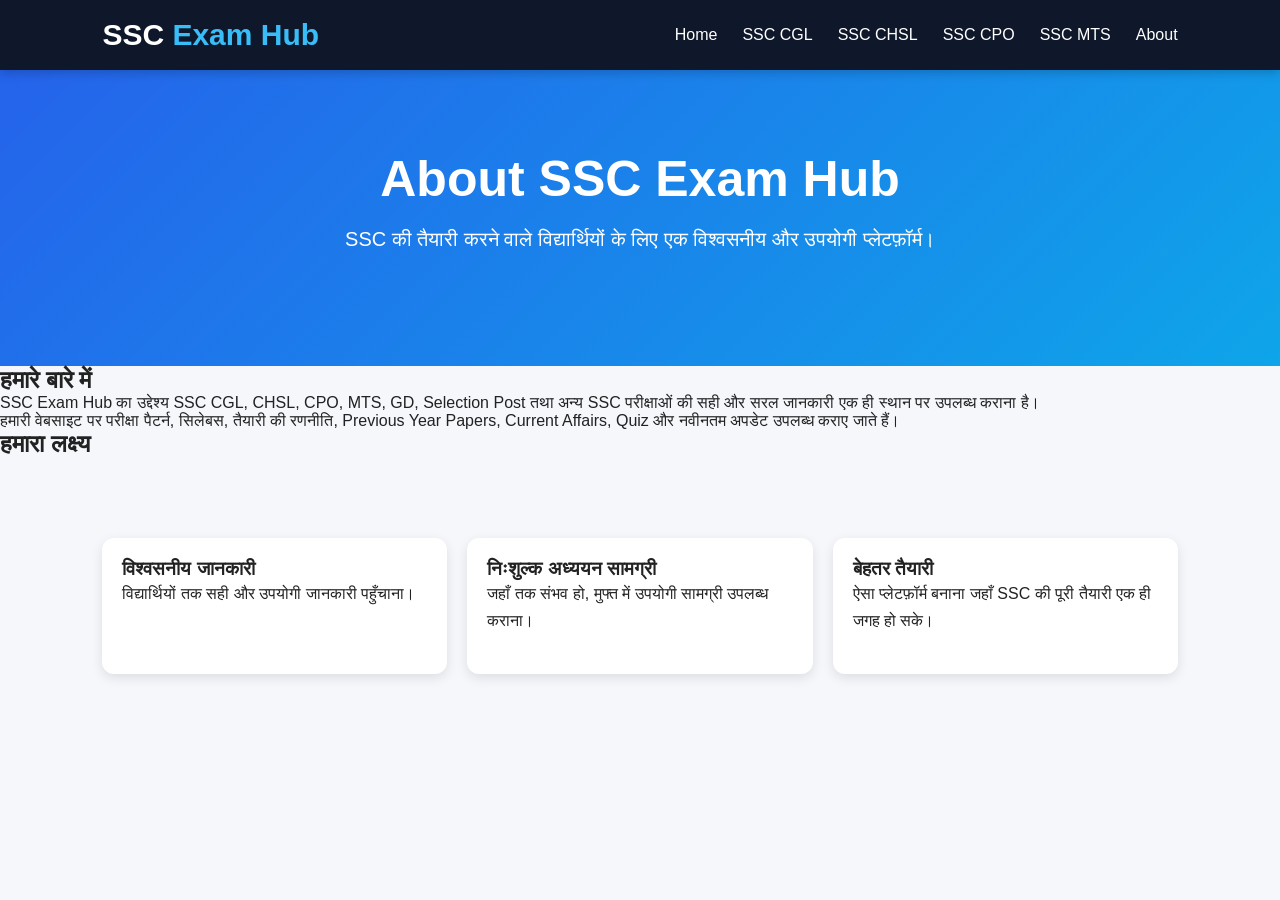
==== about.html @ 8d160a6f "Create about.html" ====
<!DOCTYPE html>
<html lang="hi">

<head>
<meta charset="UTF-8">
<meta name="viewport" content="width=device-width, initial-scale=1.0">

<title>About Us | SSC Exam Hub</title>

<meta name="description" content="SSC Exam Hub के बारे में जानें।">

<link rel="stylesheet" href="style.css">
</head>

<body>

<header>

<div class="logo">
SSC <span>Exam Hub</span>
</div>

<nav>
<a href="index.html">Home</a>
<a href="cgl.html">SSC CGL</a>
<a href="chsl.html">SSC CHSL</a>
<a href="cpo.html">SSC CPO</a>
<a href="mts.html">SSC MTS</a>
<a href="about.html">About</a>
</nav>

</header>

<section class="hero">

<h1>About SSC Exam Hub</h1>

<p>SSC की तैयारी करने वाले विद्यार्थियों के लिए एक विश्वसनीय और उपयोगी प्लेटफ़ॉर्म।</p>

</section>

<section class="container">

<h2>हमारे बारे में</h2>

<p>
SSC Exam Hub का उद्देश्य SSC CGL, CHSL, CPO, MTS, GD, Selection Post तथा अन्य SSC परीक्षाओं की सही और सरल जानकारी एक ही स्थान पर उपलब्ध कराना है।
</p>

<p>
हमारी वेबसाइट पर परीक्षा पैटर्न, सिलेबस, तैयारी की रणनीति, Previous Year Papers, Current Affairs, Quiz और नवीनतम अपडेट उपलब्ध कराए जाते हैं।
</p>

<h2>हमारा लक्ष्य</h2>

<div class="cards">

<div class="card">
<h3>विश्वसनीय जानकारी</h3>
<p>विद्यार्थियों तक सही और उपयोगी जानकारी पहुँचाना।</p>
</div>

<div class="card">
<h3>निःशुल्क अध्ययन सामग्री</h3>
<p>जहाँ तक संभव हो, मुफ्त में उपयोगी सामग्री उपलब्ध कराना।</p>
</div>

<div class="card">
<h3>बेहतर तैयारी</h3>
<p>ऐसा प्लेटफ़ॉर्म बनाना जहाँ SSC की पूरी तैयारी एक ही जगह हो सके।</p>
</div>

</div>

</section>
---- style.css ----
/* ===== Google Font ===== */
*{
margin:0;
padding:0;
box-sizing:border-box;
font-family:'Poppins',sans-serif;
}

body{
background:#f5f7fb;
color:#222;
}

/* ===== Header ===== */

header{
position:sticky;
top:0;
display:flex;
justify-content:space-between;
align-items:center;
padding:18px 8%;
background:#0f172a;
color:#fff;
z-index:1000;
box-shadow:0 3px 10px rgba(0,0,0,.2);
}

.logo{
font-size:30px;
font-weight:700;
}

.logo span{
color:#38bdf8;
}

nav{
display:flex;
gap:25px;
}

nav a{
text-decoration:none;
color:white;
font-weight:500;
transition:.3s;
}

nav a:hover{
color:#38bdf8;
}

#menuBtn{
display:none;
background:#38bdf8;
border:none;
padding:10px 15px;
border-radius:8px;
cursor:pointer;
font-size:20px;
}

/* ===== Hero ===== */

.hero{
padding:80px 10%;
text-align:center;
background:linear-gradient(135deg,#2563eb,#0ea5e9);
color:white;
}

.hero h1{
font-size:50px;
margin-bottom:20px;
}

.hero p{
font-size:20px;
margin-bottom:35px;
}

.search{
display:flex;
justify-content:center;
gap:10px;
flex-wrap:wrap;
}

.search input{
width:420px;
max-width:90%;
padding:15px;
border:none;
border-radius:10px;
font-size:17px;
}

.search button{
padding:15px 25px;
border:none;
background:#0f172a;
color:white;
border-radius:10px;
cursor:pointer;
font-size:16px;
transition:.3s;
}

.search button:hover{
background:#111827;
}

/* ===== Cards ===== */

.cards{
display:grid;
grid-template-columns:repeat(auto-fit,minmax(260px,1fr));
gap:25px;
padding:60px 8%;
}

.card{
background:white;
padding:25px;
border-radius:18px;
box-shadow:0 10px 25px rgba(0,0,0,.08);
transition:.3s;
}

.card:hover{
transform:translateY(-8px);
}

.card h2{
color:#2563eb;
margin-bottom:15px;
}

.card p{
margin-bottom:20px;
line-height:1.7;
}

.card a{
text-decoration:none;
color:#2563eb;
font-weight:600;
}

/* ===== Footer ===== */

footer{
background:#0f172a;
color:white;
text-align:center;
padding:30px;
margin-top:40px;
}

/* ===== Responsive ===== */

@media(max-width:768px){

nav{
display:none;
}

#menuBtn{
display:block;
}

.hero h1{
font-size:34px;
}

.hero p{
font-size:17px;
}

}
.cards{
display:grid;
grid-template-columns:repeat(auto-fit,minmax(250px,1fr));
gap:20px;
margin-top:20px;
}

.card{
background:#fff;
padding:20px;
border-radius:12px;
box-shadow:0 4px 12px rgba(0,0,0,.1);
transition:.3s;
}

.card:hover{
transform:translateY(-8px);
}

.btn{
display:inline-block;
margin-top:15px;
padding:10px 20px;
background:#2563eb;
color:#fff;
text-decoration:none;
border-radius:8px;
}

.btn:hover{
background:#1d4ed8;
}
.table{
width:100%;
border-collapse:collapse;
margin-top:20px;
background:#fff;
border-radius:12px;
overflow:hidden;
box-shadow:0 5px 15px rgba(0,0,0,.1);
}

.table th{
background:#2563eb;
color:#fff;
padding:15px;
}

.table td{
padding:14px;
border-bottom:1px solid #eee;
text-align:center;
}

.table tr:hover{
background:#f5f9ff;
}
.calendar{
    max-width:1100px;
    margin:40px auto;
    padding:20px;
}

.calendar h2{
    text-align:center;
    color:#0d6efd;
    margin-bottom:20px;
}

.calendar table{
    width:100%;
    border-collapse:collapse;
    background:#fff;
    border-radius:12px;
    overflow:hidden;
    box-shadow:0 8px 25px rgba(0,0,0,.15);
}

.calendar th{
    background:#0d6efd;
    color:#fff;
    padding:14px;
}

.calendar td{
    padding:14px;
    border-bottom:1px solid #eee;
}

.calendar tr:hover{
    background:#f4f9ff;
}
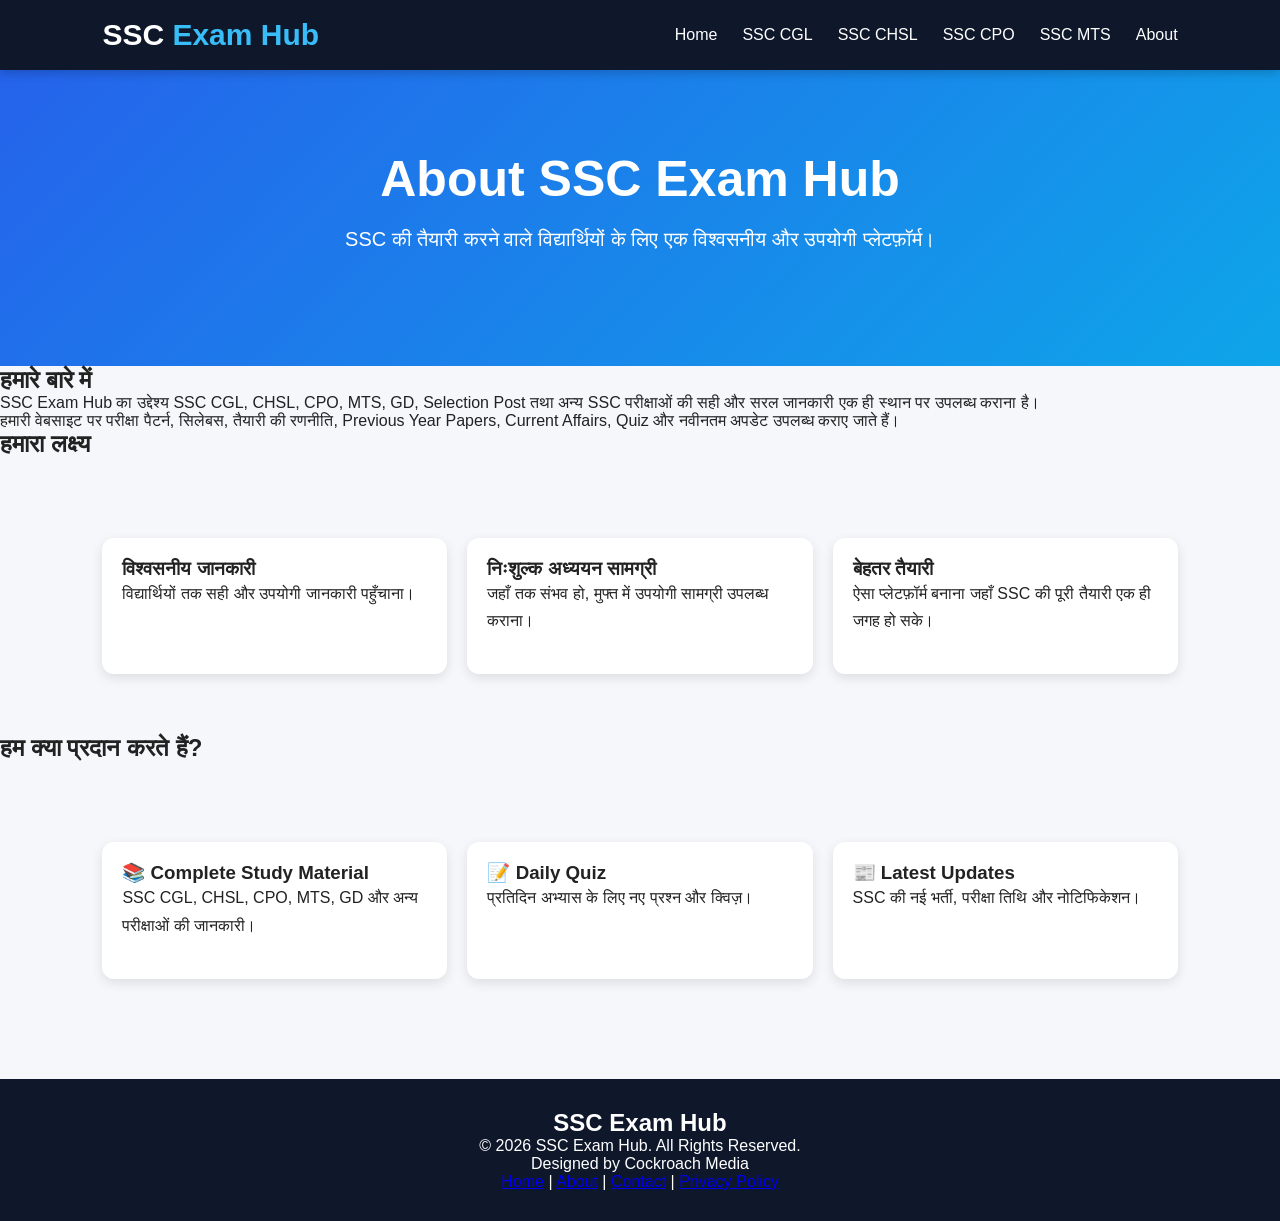
==== commit c412886f: "Update about.html" ====
--- a/about.html
+++ b/about.html
@@ -73,3 +73,53 @@
 </div>
 
 </section>
+<section class="container">
+
+<h2>हम क्या प्रदान करते हैं?</h2>
+
+<div class="cards">
+
+<div class="card">
+<h3>📚 Complete Study Material</h3>
+<p>SSC CGL, CHSL, CPO, MTS, GD और अन्य परीक्षाओं की जानकारी।</p>
+</div>
+
+<div class="card">
+<h3>📝 Daily Quiz</h3>
+<p>प्रतिदिन अभ्यास के लिए नए प्रश्न और क्विज़।</p>
+</div>
+
+<div class="card">
+<h3>📰 Latest Updates</h3>
+<p>SSC की नई भर्ती, परीक्षा तिथि और नोटिफिकेशन।</p>
+</div>
+
+</div>
+
+</section>
+
+<footer>
+
+<h2>SSC Exam Hub</h2>
+
+<p>
+© 2026 SSC Exam Hub. All Rights Reserved.
+</p>
+
+<p>
+Designed by Cockroach Media
+</p>
+
+<p>
+<a href="index.html">Home</a> |
+<a href="about.html">About</a> |
+<a href="contact.html">Contact</a> |
+<a href="privacy.html">Privacy Policy</a>
+</p>
+
+</footer>
+
+<script src="script.js"></script>
+
+</body>
+</html>
